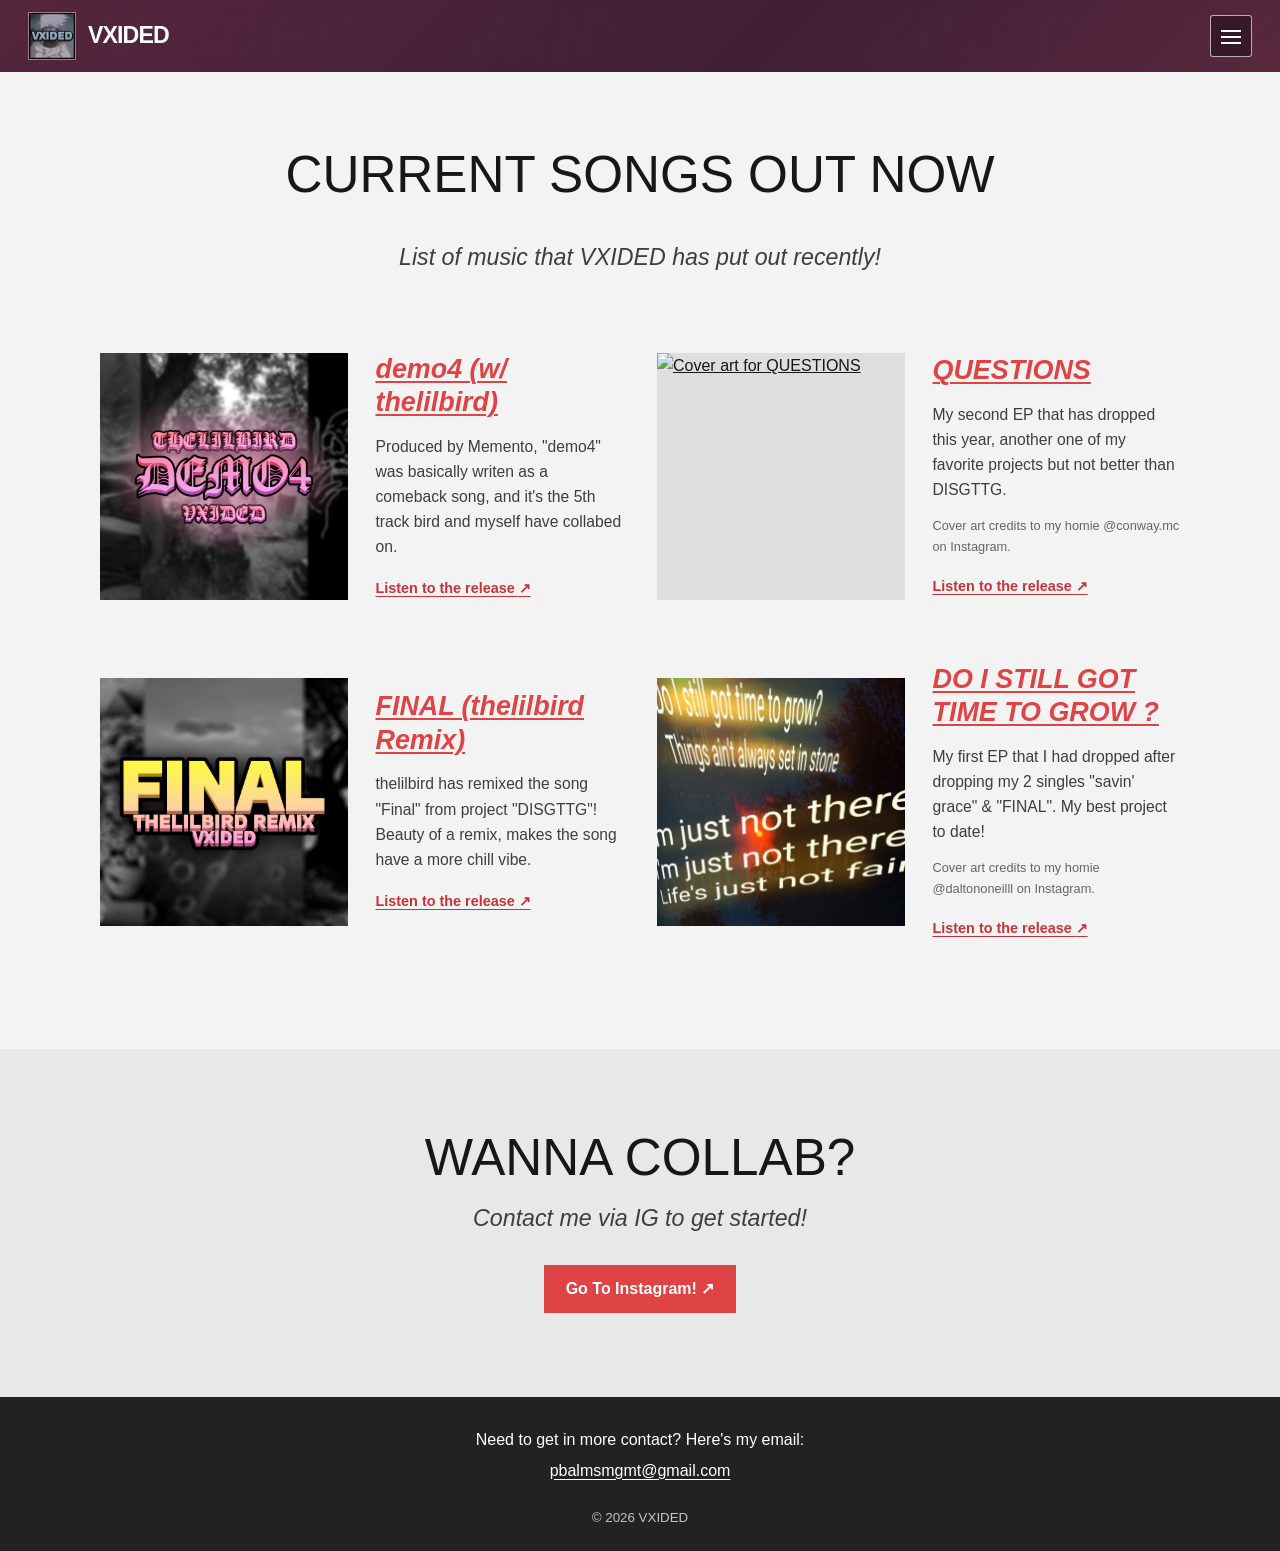
==== VXIDED-s-Website/index.html @ 4135c6be "Add files via upload" ====
<!doctype html>
<html lang="en">
  <head>
    <meta charset="utf-8" />
    <meta name="viewport" content="width=device-width, initial-scale=1" />
    <meta
      name="description"
      content="Official website for VXIDED. Listen to the latest releases and find official social pages."
    />
    <title>VXIDED | Official Website</title>
    <link rel="icon" href="assets/vxided-logo.jpg" />
    <link rel="stylesheet" href="styles.css" />
    <script src="script.js" defer></script>
  </head>
  <body>
    <header class="site-header">
      <a class="brand" href="home.html" aria-label="VXIDED home">
        <img src="assets/vxided-logo.jpg" alt="" />
        <span>VXIDED</span>
      </a>
      <button
        class="menu-toggle"
        type="button"
        aria-expanded="false"
        aria-controls="site-navigation"
        aria-label="Open navigation"
      >
        <span></span>
        <span></span>
        <span></span>
      </button>
      <nav class="site-navigation" id="site-navigation" aria-label="Main navigation">
        <a class="current" href="home.html" aria-current="page">Home</a>
        <a href="socials.html">Socials</a>
        <a href="playlist.html">Playlist</a>
        <label class="theme-option">
          <span>Dark mode</span>
          <input class="theme-toggle" type="checkbox" role="switch" aria-label="Dark mode" />
          <span class="theme-switch" aria-hidden="true"></span>
        </label>
      </nav>
    </header>

    <main>
      <h1 class="visually-hidden">VXIDED</h1>

      <section class="releases content-section" id="releases" aria-labelledby="releases-title">
        <div class="section-intro">
          <h2 id="releases-title">Current songs out now</h2>
          <p>List of music that VXIDED has put out recently!</p>
        </div>

        <div class="release-grid">
          <article class="release-card">
            <a
              class="release-art"
              href="https://distrokid.com/hyperfollow/vxidedandthelilbird/demo4?ref=release"
              target="_blank"
              rel="noopener noreferrer"
              aria-label="Listen to demo4 (w/ thelilbird)"
            >
              <img src="assets/demo4.jpg" alt="Cover art for demo4" />
            </a>
            <div class="release-copy">
              <h3>
                <a
                  href="https://distrokid.com/hyperfollow/vxidedandthelilbird/demo4?ref=release"
                  target="_blank"
                  rel="noopener noreferrer"
                >demo4 (w/ thelilbird)</a>
              </h3>
              <p>Produced by Memento, "demo4" was basically writen as a comeback song, and it's the 5th track bird and myself have collabed on.</p>
              <a
                class="listen-link"
                href="https://distrokid.com/hyperfollow/vxidedandthelilbird/demo4?ref=release"
                target="_blank"
                rel="noopener noreferrer"
              >Listen to the release <span aria-hidden="true">↗</span></a>
            </div>
          </article>

          <article class="release-card">
            <a
              class="release-art"
              href="https://distrokid.com/hyperfollow/vxided/questions?ref=release"
              target="_blank"
              rel="noopener noreferrer"
              aria-label="Listen to QUESTIONS"
            >
              <img src="assets/questions.jpg" alt="Cover art for QUESTIONS" />
            </a>
            <div class="release-copy">
              <h3>
                <a
                  href="https://distrokid.com/hyperfollow/vxided/questions?ref=release"
                  target="_blank"
                  rel="noopener noreferrer"
                >QUESTIONS</a>
              </h3>
              <p>My second EP that has dropped this year, another one of my favorite projects but not better than DISGTTG.</p>
              <p class="art-credit">Cover art credits to my homie @conway.mc on Instagram.</p>
              <a
                class="listen-link"
                href="https://distrokid.com/hyperfollow/vxided/questions?ref=release"
                target="_blank"
                rel="noopener noreferrer"
              >Listen to the release <span aria-hidden="true">↗</span></a>
              
            </div>
          </article>

          <article class="release-card">
            <a
              class="release-art"
              href="https://distrokid.com/hyperfollow/vxided/final-thelilbird-remix-2?ref=release"
              target="_blank"
              rel="noopener noreferrer"
              aria-label="Listen to FINAL (thelilbird Remix)"
            >
              <img src="assets/final-remix.jpg" alt="Cover art for FINAL (thelilbird Remix)" />
            </a>
            <div class="release-copy">
              <h3>
                <a
                  href="https://distrokid.com/hyperfollow/vxided/final-thelilbird-remix-2?ref=release"
                  target="_blank"
                  rel="noopener noreferrer"
                >FINAL (thelilbird Remix)</a>
              </h3>
              <p>thelilbird has remixed the song "Final" from project "DISGTTG"! Beauty of a remix, makes the song have a more chill vibe.</p>
              <a
                class="listen-link"
                href="https://distrokid.com/hyperfollow/vxided/final-thelilbird-remix-2?ref=release"
                target="_blank"
                rel="noopener noreferrer"
              >Listen to the release <span aria-hidden="true">↗</span></a>
            </div>
          </article>

          <article class="release-card">
            <a
              class="release-art"
              href="https://distrokid.com/hyperfollow/vxided/do-i-still-got-time-to-grow-?ref=release"
              target="_blank"
              rel="noopener noreferrer"
              aria-label="Listen to DO I STILL GOT TIME TO GROW?"
            >
              <img src="assets/disgttg.jpg" alt="Cover art for DO I STILL GOT TIME TO GROW?" />
            </a>
            <div class="release-copy">
              <h3>
                <a
                  href="https://distrokid.com/hyperfollow/vxided/do-i-still-got-time-to-grow-?ref=release"
                  target="_blank"
                  rel="noopener noreferrer"
                >DO I STILL GOT TIME TO GROW ?</a>
              </h3>
              <p>My first EP that I had dropped after dropping my 2 singles "savin' grace" &amp; "FINAL". My best project to date!</p>
              <p class="art-credit">Cover art credits to my homie @daltononeilll on Instagram.</p>
              <a
                class="listen-link"
                href="https://distrokid.com/hyperfollow/vxided/do-i-still-got-time-to-grow-?ref=release"
                target="_blank"
                rel="noopener noreferrer"
              >Listen to the release <span aria-hidden="true">↗</span></a>
              
            </div>
          </article>
        </div>
      </section>

      <section class="contact-section" aria-labelledby="contact-title">
        <h2 id="contact-title">Wanna collab?</h2>
        <p>Contact me via IG to get started!</p>
        <a
          class="button-link"
          href="https://www.instagram.com/wydkakashi/"
          target="_blank"
          rel="noopener noreferrer"
        >Go To Instagram! <span aria-hidden="true">↗</span></a>
      </section>
    </main>

    <footer class="site-footer">
      <p>Need to get in more contact? Here's my email:</p>
      <a href="mailto:pbalmsmgmt@gmail.com">pbalmsmgmt@gmail.com</a>
      <small>© <span data-current-year></span> VXIDED</small>
    </footer>
  </body>
</html>
---- VXIDED-s-Website/styles.css ----
:root {
  color-scheme: light;
  --ink: #171717;
  --paper: #f3f3f3;
  --surface: #e8e8e8;
  --secondary-ink: #3e3e3e;
  --red: #df4445;
  --muted: #656565;
  --art-surface: #dedede;
  --form-border: #c8c8c8;
  --content-width: 1080px;
}

:root[data-theme="dark"] {
  color-scheme: dark;
  --ink: #f3f3f3;
  --paper: #171717;
  --surface: #242424;
  --secondary-ink: #d0d0d0;
  --muted: #b0b0b0;
  --art-surface: #303030;
  --form-border: #555;
}

* {
  box-sizing: border-box;
}

html {
  scroll-behavior: smooth;
}

body {
  margin: 0;
  background: var(--paper);
  color: var(--ink);
  font-family: Arial, Helvetica, sans-serif;
  line-height: 1.6;
}

a {
  color: inherit;
}

.site-header {
  position: sticky;
  z-index: 5;
  top: 0;
  left: 0;
  isolation: isolate;
  display: flex;
  width: 100%;
  min-height: 72px;
  align-items: center;
  justify-content: space-between;
  padding: 8px max(28px, calc((100% - 1280px) / 2));
  background:
    linear-gradient(135deg, rgba(85, 38, 60, 0.96), rgba(63, 30, 53, 0.96) 60%, rgba(89, 40, 60, 0.96)),
    url("assets/vxided-pattern.svg") center / auto 82px repeat,
    #54253a;
  color: #fff;
}

.brand {
  display: inline-flex;
  align-items: center;
  gap: 12px;
  font-size: 1.45rem;
  font-weight: 700;
  letter-spacing: -0.04em;
  text-decoration: none;
}

.brand img {
  width: 48px;
  height: 48px;
  border: 1px solid rgba(255, 255, 255, 0.4);
  object-fit: cover;
}

.site-navigation {
  position: fixed;
  z-index: 5;
  top: 0;
  right: 0;
  display: flex;
  width: min(320px, 85vw);
  height: 100vh;
  height: 100dvh;
  flex-direction: column;
  align-items: stretch;
  gap: 8px;
  padding: 88px 24px 24px;
  background: rgba(26, 19, 25, 0.98);
  box-shadow: -8px 0 24px rgba(0, 0, 0, 0.3);
  transform: translateX(100%);
  transition: transform 250ms ease, visibility 250ms;
  visibility: hidden;
}

.site-navigation.is-open {
  transform: translateX(0);
  visibility: visible;
}

.site-navigation a {
  padding: 12px 15px;
  border-radius: 2px;
  color: #fff;
  font-size: 1rem;
  text-decoration: none;
  text-transform: uppercase;
}

.site-navigation a:hover,
.site-navigation a:focus-visible,
.site-navigation .current {
  background: rgba(0, 0, 0, 0.55);
}

.theme-option {
  display: flex;
  align-items: center;
  justify-content: space-between;
  gap: 16px;
  margin-top: 12px;
  padding: 16px 15px 8px;
  border-top: 1px solid rgba(255, 255, 255, 0.2);
  color: #fff;
  font-size: 0.82rem;
  cursor: pointer;
}

.theme-toggle {
  position: absolute;
  width: 1px;
  height: 1px;
  overflow: hidden;
  clip: rect(0, 0, 0, 0);
  clip-path: inset(50%);
  white-space: nowrap;
}

.theme-switch {
  position: relative;
  flex: 0 0 auto;
  width: 40px;
  height: 24px;
  border-radius: 999px;
  background: #777;
  transition: background-color 180ms ease;
}

.theme-switch::after {
  position: absolute;
  top: 2px;
  left: 2px;
  width: 20px;
  height: 20px;
  border-radius: 50%;
  background: #fff;
  box-shadow: 0 1px 3px rgba(0, 0, 0, 0.3);
  content: "";
  transition: transform 180ms ease;
}

.theme-toggle:checked + .theme-switch {
  background: #34c759;
}

.theme-toggle:checked + .theme-switch::after {
  transform: translateX(16px);
}

.theme-toggle:focus-visible + .theme-switch {
  outline: 2px solid #fff;
  outline-offset: 3px;
}

.menu-toggle {
  position: relative;
  z-index: 6;
  display: block;
  width: 42px;
  height: 42px;
  padding: 10px;
  border: 1px solid rgba(255, 255, 255, 0.65);
  border-radius: 3px;
  background: rgba(0, 0, 0, 0.35);
  cursor: pointer;
}

.menu-toggle span {
  display: block;
  height: 2px;
  margin: 4px 0;
  background: #fff;
  transition: transform 200ms ease, opacity 200ms ease;
}

.menu-toggle[aria-expanded="true"] span:first-child {
  transform: translateY(6px) rotate(45deg);
}

.menu-toggle[aria-expanded="true"] span:nth-child(2) {
  opacity: 0;
}

.menu-toggle[aria-expanded="true"] span:last-child {
  transform: translateY(-6px) rotate(-45deg);
}

body.navigation-open {
  overflow: hidden;
}

.visually-hidden {
  position: absolute;
  width: 1px;
  height: 1px;
  overflow: hidden;
  clip: rect(0, 0, 0, 0);
  clip-path: inset(50%);
  white-space: nowrap;
}

.hero {
  position: relative;
  display: flex;
  min-height: 425px;
  flex-direction: column;
  align-items: center;
  justify-content: center;
  overflow: hidden;
  padding: 92px 24px 70px;
  background:
    linear-gradient(135deg, rgba(85, 38, 60, 0.78), rgba(63, 30, 53, 0.78) 60%, rgba(89, 40, 60, 0.78)),
    url("assets/vxided-pattern.svg") center / auto 82px repeat,
    #54253a;
  color: #fff;
  text-align: center;
}

.hero::after {
  position: absolute;
  z-index: 1;
  display: none;
  right: 22%;
  bottom: 76px;
  left: 22%;
  height: 12px;
  background: var(--red);
  content: "";
}

.hero-socials::after {
  display: block;
}

.hero h1 {
  position: relative;
  z-index: 1;
  max-width: 950px;
  margin: 12px 0 18px;
  font-family: Impact, "Arial Narrow", sans-serif;
  font-size: clamp(4rem, 11vw, 8rem);
  font-weight: 500;
  letter-spacing: 0.015em;
  line-height: 1.05;
  text-transform: uppercase;
}

.hero p {
  position: relative;
  z-index: 1;
  margin: 0;
  font-size: clamp(1.05rem, 2.2vw, 1.45rem);
  font-style: italic;
}

.hero-socials {
  min-height: 425px;
}

.hero-socials h1 {
  max-width: 640px;
  font-size: clamp(3.2rem, 8vw, 6.8rem);
}

.content-section {
  width: min(var(--content-width), calc(100% - 48px));
  margin: 0 auto;
}

.releases {
  padding: 72px 0 108px;
}

.section-intro {
  margin-bottom: 76px;
  text-align: center;
}

.section-intro h2,
.contact-section h2 {
  margin: 0;
  font-family: Impact, "Arial Narrow", sans-serif;
  font-size: clamp(2.2rem, 4vw, 3.2rem);
  font-weight: 500;
  line-height: 1.2;
  text-transform: uppercase;
}

.section-intro p,
.contact-section > p {
  margin: 34px 0 0;
  color: var(--secondary-ink);
  font-size: clamp(1.1rem, 2.2vw, 1.45rem);
  font-style: italic;
}

.playlist-intro {
  margin-bottom: 36px;
}

.section-intro .playlist-schedule {
  margin: 16px 0 0;
  font-size: 1rem;
  font-style: normal;
}

.section-intro .playlist-link-note {
  margin: 6px 0 0;
  color: var(--muted);
  font-size: 0.85rem;
  font-style: normal;
}

.submission-panel {
  max-width: 720px;
  margin: 0 auto 72px;
  padding: 28px;
  border: 1px solid var(--form-border);
  border-radius: 4px;
  background: var(--surface);
}

.submission-panel h3 {
  margin: 0;
  font-family: Impact, "Arial Narrow", sans-serif;
  font-size: clamp(1.7rem, 3vw, 2.2rem);
  font-weight: 500;
  text-transform: uppercase;
}

.submission-intro {
  margin: 8px 0 0;
  color: var(--secondary-ink);
  font-size: 0.92rem;
}

.submission-form {
  display: grid;
  gap: 18px;
  margin-top: 24px;
}

.submission-field {
  display: grid;
  gap: 7px;
  font-size: 0.9rem;
  font-weight: 700;
}

.submission-field input,
.submission-field textarea {
  width: 100%;
  padding: 11px 12px;
  border: 1px solid var(--form-border);
  border-radius: 3px;
  background: var(--paper);
  color: var(--ink);
  font: inherit;
  font-weight: 400;
}

.submission-field textarea {
  min-height: 120px;
  resize: vertical;
}

.submission-field input:focus-visible,
.submission-field textarea:focus-visible {
  outline: 2px solid var(--red);
  outline-offset: 2px;
}

.submission-help {
  color: var(--muted);
  font-size: 0.78rem;
  font-weight: 400;
  line-height: 1.4;
}

.submission-form .button-link {
  width: fit-content;
  border: 0;
  font: inherit;
  font-weight: 700;
  cursor: pointer;
}

.submission-status {
  margin: 14px 0 0;
  color: var(--muted);
  font-size: 0.82rem;
}

.release-grid {
  display: grid;
  grid-template-columns: repeat(2, minmax(0, 1fr));
  gap: 62px 34px;
}

.release-card,
.social-card {
  display: grid;
  min-width: 0;
  grid-template-columns: minmax(0, 1fr) minmax(0, 1fr);
  align-items: center;
  gap: 28px;
}

.release-art,
.social-art {
  display: block;
  overflow: hidden;
  background: var(--art-surface);
}

.release-art {
  aspect-ratio: 1 / 1;
}

.social-card-featured .social-art img {
  object-fit: contain;
}

.social-card-featured .social-art:hover img {
  transform: none;
}

.release-art img,
.social-art img {
  display: block;
  width: 100%;
  height: 100%;
  object-fit: cover;
  transition: transform 250ms ease;
}

.release-art:hover img,
.social-art:hover img {
  transform: scale(1.04);
}

.release-copy h3,
.social-copy h2 {
  margin: 0 0 14px;
  font-size: clamp(1.25rem, 2.1vw, 1.8rem);
  font-style: italic;
  line-height: 1.25;
}

.release-copy h3 a {
  color: var(--red);
  text-decoration-thickness: 2px;
  text-underline-offset: 3px;
}

.release-copy p,
.social-copy p {
  margin: 0;
  color: var(--secondary-ink);
  font-size: 0.98rem;
}

.listen-link {
  display: inline-block;
  margin-top: 18px;
  color: #c73339;
  font-size: 0.9rem;
  font-weight: 700;
  text-underline-offset: 3px;
}

.art-credit {
  margin-top: 14px !important;
  color: var(--muted) !important;
  font-size: 0.8rem !important;
}

.contact-section {
  padding: 78px 24px 84px;
  background: var(--surface);
  text-align: center;
}

.contact-section > p {
  margin-top: 12px;
}

.button-link {
  display: inline-block;
  margin-top: 28px;
  padding: 11px 22px;
  background: var(--red);
  color: #fff;
  font-weight: 700;
  text-decoration: none;
}

.button-link:hover,
.button-link:focus-visible {
  background: #bd3238;
}

.site-footer {
  display: flex;
  flex-direction: column;
  align-items: center;
  padding: 30px 24px 22px;
  background: #222;
  color: #fff;
  text-align: center;
}

.site-footer p {
  margin: 0 0 5px;
}

.site-footer > a {
  color: #fff;
  text-underline-offset: 3px;
}

.site-footer small {
  margin-top: 24px;
  color: #c4c4c4;
}

.safety-notice {
  padding: 12px 20px;
  background: #d83f40;
  color: #fff;
  text-align: center;
}

.safety-notice p {
  margin: 0;
  font-size: clamp(0.9rem, 1.5vw, 1.2rem);
  font-style: italic;
  line-height: 1.4;
  text-transform: uppercase;
}

.safety-notice a {
  color: #fff;
  font-weight: 700;
  text-decoration-thickness: 1px;
  text-underline-offset: 3px;
  white-space: nowrap;
}

.socials-section {
  padding: 50px 0 100px;
}

.social-grid {
  display: grid;
  grid-template-columns: repeat(2, minmax(0, 1fr));
  gap: 52px 34px;
}

.social-card-featured {
  grid-column: 1 / -1;
}

.social-art {
  aspect-ratio: 1 / 1;
}

.social-card-featured .social-art {
  max-height: 360px;
  aspect-ratio: 1280 / 568;
}

.social-copy h2 {
  font-family: Impact, "Arial Narrow", sans-serif;
  font-size: clamp(1.8rem, 3.4vw, 3rem);
  font-style: normal;
  font-weight: 500;
  text-transform: uppercase;
}

.social-copy h2 a {
  text-decoration: none;
}

.social-copy h2 a:hover,
.social-copy h2 a:focus-visible {
  color: #bd3238;
}

.social-kicker {
  margin: 0 0 8px !important;
  color: var(--red) !important;
  font-size: 0.82rem !important;
  font-weight: 700;
  letter-spacing: 0.08em;
  text-transform: uppercase;
}

@media (max-width: 900px) {
  .release-grid,
  .social-grid {
    grid-template-columns: 1fr;
  }

  .social-card-featured {
    grid-column: auto;
  }

  .release-card {
    gap: 24px;
  }

  .social-card-featured .social-art {
    max-height: none;
  }
}

@media (max-width: 640px) {
  .site-header {
    min-height: 64px;
    padding: 8px 16px;
  }

  .brand {
    font-size: 1.2rem;
  }

  .brand img {
    width: 42px;
    height: 42px;
  }

  .menu-toggle {
    display: block;
  }

  .hero,
  .hero-socials {
    min-height: 360px;
    padding-top: 84px;
  }

  .hero::after {
    right: 12%;
    bottom: 54px;
    left: 12%;
    height: 8px;
  }

  .content-section {
    width: min(100% - 32px, var(--content-width));
  }

  .releases {
    padding: 48px 0 72px;
  }

  .section-intro {
    margin-bottom: 42px;
  }

  .playlist-intro {
    margin-bottom: 28px;
  }

  .submission-panel {
    margin-bottom: 52px;
    padding: 22px 18px;
  }

  .submission-form .button-link {
    width: 100%;
  }

  .section-intro p {
    margin-top: 18px;
  }

  .release-grid,
  .social-grid {
    gap: 42px;
  }

  .release-card,
  .social-card,
  .social-card-featured {
    grid-template-columns: 1fr;
    gap: 18px;
  }

  .release-art,
  .social-art {
    width: min(100%, 380px);
    margin: 0 auto;
  }

  .release-copy,
  .social-copy {
    width: min(100%, 440px);
    margin: 0 auto;
  }

  .socials-section {
    padding: 38px 0 72px;
  }

  .safety-notice {
    padding: 12px 16px;
  }
}

@media (prefers-reduced-motion: reduce) {
  html {
    scroll-behavior: auto;
  }

  *,
  *::before,
  *::after {
    transition-duration: 0.01ms !important;
  }
}
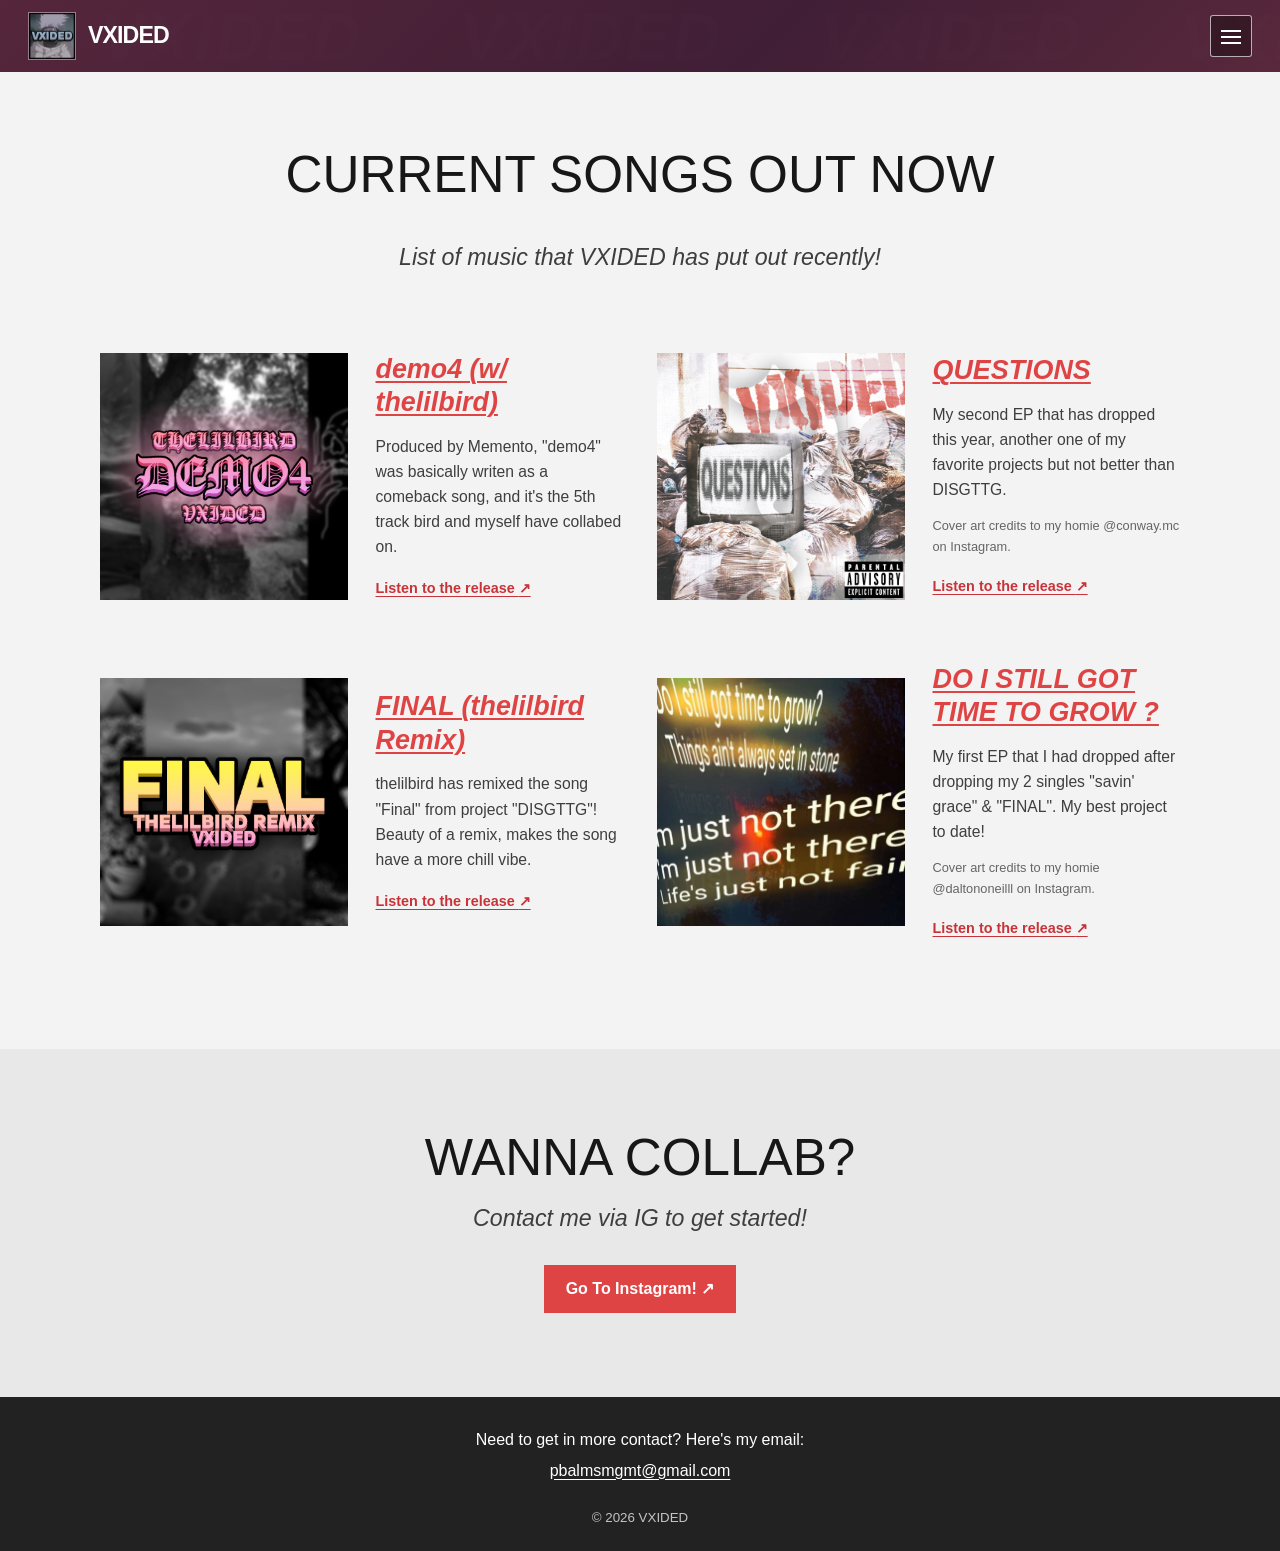
==== commit 705b6834: "Add files via upload" ====
--- a/VXIDED-s-Website/index.html
+++ b/VXIDED-s-Website/index.html
@@ -31,6 +31,7 @@
       </button>
       <nav class="site-navigation" id="site-navigation" aria-label="Main navigation">
         <a class="current" href="home.html" aria-current="page">Home</a>
+        <a href="about.html">About</a>
         <a href="socials.html">Socials</a>
         <a href="playlist.html">Playlist</a>
         <label class="theme-option">
--- a/VXIDED-s-Website/styles.css
+++ b/VXIDED-s-Website/styles.css
@@ -621,9 +621,174 @@
   text-transform: uppercase;
 }
 
+.about-hero {
+  min-height: 390px;
+}
+
+.about-hero h1 {
+  max-width: 1000px;
+}
+
+.about-kicker {
+  margin: 0 0 8px;
+  color: var(--red);
+  font-size: 0.78rem;
+  font-weight: 700;
+  letter-spacing: 0.1em;
+  text-transform: uppercase;
+}
+
+.hero .about-kicker {
+  color: #fff;
+}
+
+.about-section {
+  padding: 72px 0 92px;
+}
+
+.story-timeline {
+  display: grid;
+  max-width: 850px;
+  gap: 0;
+  margin: 0 auto;
+  padding: 0;
+  list-style: none;
+}
+
+.story-stop {
+  position: relative;
+  display: grid;
+  grid-template-columns: 76px minmax(0, 1fr);
+  gap: 24px;
+  padding: 0 0 42px;
+}
+
+.story-stop:not(:last-child)::before {
+  position: absolute;
+  top: 52px;
+  bottom: 0;
+  left: 25px;
+  width: 2px;
+  background: var(--form-border);
+  content: "";
+}
+
+.story-number {
+  z-index: 1;
+  display: grid;
+  width: 52px;
+  height: 52px;
+  place-items: center;
+  border: 2px solid var(--red);
+  border-radius: 50%;
+  background: var(--paper);
+  color: var(--red);
+  font-weight: 700;
+}
+
+.story-stop h3,
+.studio-note h3 {
+  margin: 0 0 10px;
+  font-family: Impact, "Arial Narrow", sans-serif;
+  font-size: clamp(1.55rem, 3vw, 2.2rem);
+  font-weight: 500;
+  line-height: 1.15;
+  text-transform: uppercase;
+}
+
+.story-stop div > p:last-child,
+.studio-note > p:not(.about-kicker) {
+  margin: 0;
+  color: var(--secondary-ink);
+}
+
+.studio-section {
+  padding: 76px 0 88px;
+  background: var(--surface);
+}
+
+.studio-grid {
+  display: grid;
+  grid-template-columns: repeat(3, minmax(0, 1fr));
+  gap: 20px;
+}
+
+.studio-note {
+  padding: 26px;
+  border-top: 4px solid var(--red);
+  background: var(--paper);
+}
+
+.studio-note h3 {
+  font-size: clamp(1.45rem, 2.3vw, 1.8rem);
+}
+
+.studio-note .listen-link {
+  margin-top: 20px;
+}
+
+.hidden-gems {
+  padding: 76px 0 90px;
+}
+
+.hidden-gems .section-intro {
+  margin-bottom: 38px;
+}
+
+.gem-list {
+  display: grid;
+  max-width: 850px;
+  gap: 12px;
+  margin: 0 auto;
+}
+
+.gem {
+  border: 1px solid var(--form-border);
+  background: var(--surface);
+}
+
+.gem summary {
+  position: relative;
+  padding: 18px 52px 18px 20px;
+  font-weight: 700;
+  cursor: pointer;
+  list-style: none;
+}
+
+.gem summary::-webkit-details-marker {
+  display: none;
+}
+
+.gem summary::after {
+  position: absolute;
+  top: 50%;
+  right: 20px;
+  color: var(--red);
+  content: "+";
+  font-size: 1.5rem;
+  line-height: 1;
+  transform: translateY(-50%);
+}
+
+.gem[open] summary::after {
+  content: "−";
+}
+
+.gem summary:focus-visible {
+  outline: 2px solid var(--red);
+  outline-offset: -3px;
+}
+
+.gem p {
+  margin: 0;
+  padding: 0 20px 20px;
+  color: var(--secondary-ink);
+}
+
 @media (max-width: 900px) {
   .release-grid,
-  .social-grid {
+  .social-grid,
+  .studio-grid {
     grid-template-columns: 1fr;
   }
 
@@ -633,6 +798,10 @@
 
   .release-card {
     gap: 24px;
+  }
+
+  .studio-note {
+    padding: 24px;
   }
 
   .social-card-featured .social-art {
@@ -702,7 +871,8 @@
   }
 
   .release-grid,
-  .social-grid {
+  .social-grid,
+  .studio-grid {
     gap: 42px;
   }
 
@@ -729,6 +899,34 @@
     padding: 38px 0 72px;
   }
 
+  .about-section,
+  .hidden-gems {
+    padding: 48px 0 64px;
+  }
+
+  .studio-section {
+    padding: 50px 0 64px;
+  }
+
+  .story-stop {
+    grid-template-columns: 52px minmax(0, 1fr);
+    gap: 16px;
+    padding-bottom: 34px;
+  }
+
+  .story-stop:not(:last-child)::before {
+    left: 24px;
+  }
+
+  .story-number {
+    width: 48px;
+    height: 48px;
+  }
+
+  .studio-grid {
+    gap: 18px;
+  }
+
   .safety-notice {
     padding: 12px 16px;
   }
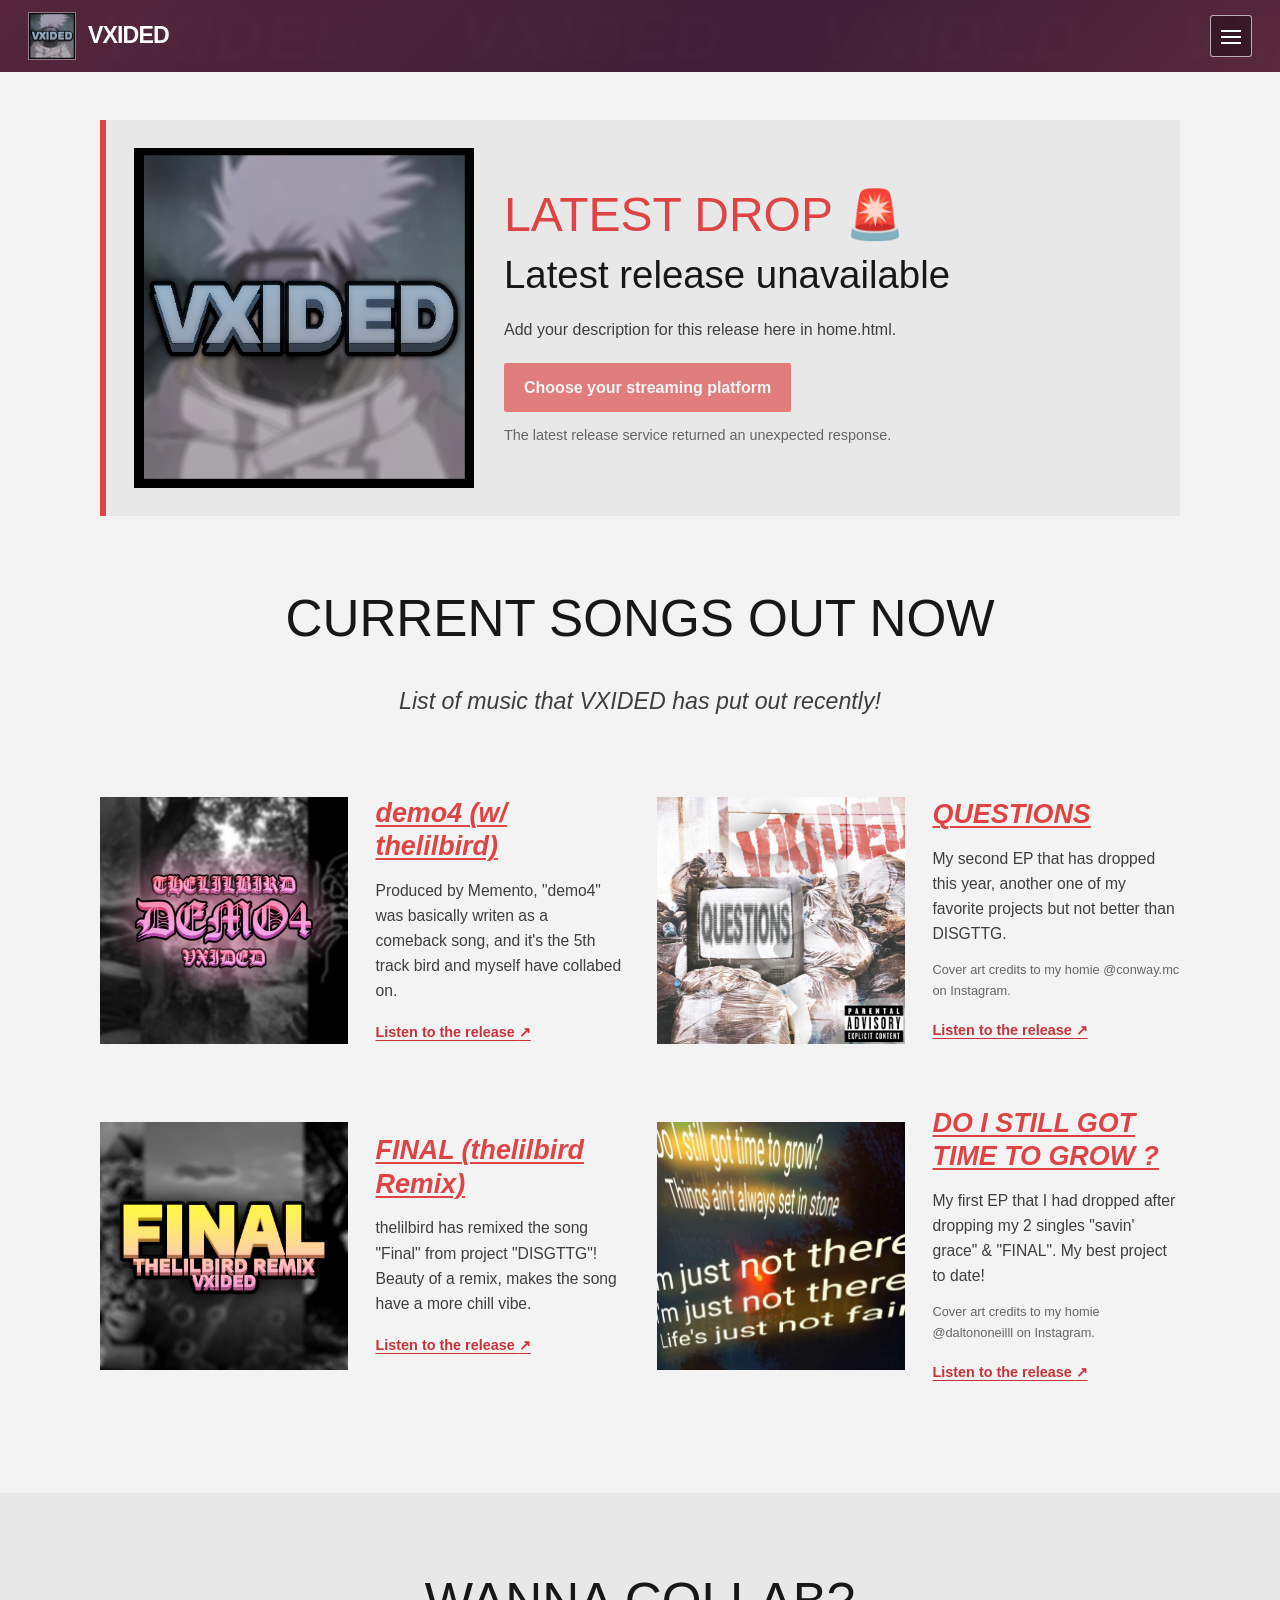
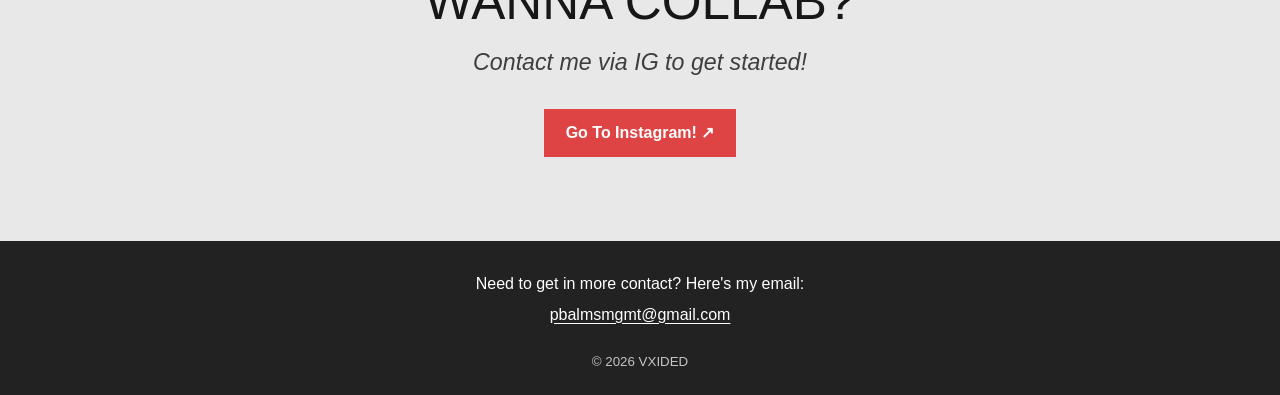
==== commit 968a0fdc: "Add files via upload" ====
--- a/VXIDED-s-Website/index.html
+++ b/VXIDED-s-Website/index.html
@@ -5,7 +5,7 @@
     <meta name="viewport" content="width=device-width, initial-scale=1" />
     <meta
       name="description"
-      content="Official website for VXIDED. Listen to the latest releases and find official social pages."
+      content="Official website for artist VXIDED."
     />
     <title>VXIDED | Official Website</title>
     <link rel="icon" href="assets/vxided-logo.jpg" />
@@ -45,6 +45,48 @@
     <main>
       <h1 class="visually-hidden">VXIDED</h1>
 
+      <section
+        class="latest-drop-section content-section"
+        data-latest-drop
+        aria-labelledby="latest-drop-heading"
+        aria-busy="true"
+      >
+        <article class="latest-drop-card">
+          <div class="latest-drop-artwork">
+            <img data-latest-artwork src="assets/vxided-logo.jpg" alt="VXIDED artwork" />
+          </div>
+          <div class="latest-drop-copy">
+            <h2 class="latest-drop-label" id="latest-drop-heading">LATEST DROP 🚨</h2>
+            <h3 data-latest-title>Checking for the latest release...</h3>
+            <time class="latest-drop-date" data-latest-date hidden></time>
+            <p class="latest-drop-description" data-latest-description>
+              Add your description for this release here in home.html.
+            </p>
+            <button class="latest-drop-button" type="button" data-open-platforms disabled>
+              Choose your streaming platform
+            </button>
+            <p class="latest-drop-status" data-latest-status role="status" aria-live="polite">
+              Checking Spotify and Apple Music...
+            </p>
+          </div>
+        </article>
+
+        <dialog
+          class="streaming-platform-dialog"
+          data-platform-dialog
+          aria-labelledby="streaming-platform-heading"
+        >
+          <form method="dialog">
+            <button class="platform-dialog-close" type="submit" aria-label="Close">Close</button>
+          </form>
+          <h2 id="streaming-platform-heading">Where do you listen most?</h2>
+          <div class="streaming-platform-options">
+            <a class="streaming-platform-link" data-spotify-link hidden>Spotify</a>
+            <a class="streaming-platform-link" data-apple-link hidden>Apple Music</a>
+          </div>
+        </dialog>
+      </section>
+
       <section class="releases content-section" id="releases" aria-labelledby="releases-title">
         <div class="section-intro">
           <h2 id="releases-title">Current songs out now</h2>
--- a/VXIDED-s-Website/styles.css
+++ b/VXIDED-s-Website/styles.css
@@ -292,6 +292,151 @@
   margin: 0 auto;
 }
 
+.latest-drop-section {
+  padding: 48px 0 0;
+}
+
+.latest-drop-card {
+  display: grid;
+  grid-template-columns: minmax(0, 340px) minmax(0, 1fr);
+  gap: 30px;
+  align-items: center;
+  padding: 28px;
+  border-left: 6px solid var(--red);
+  background: var(--surface);
+}
+
+.latest-drop-artwork {
+  aspect-ratio: 1;
+  overflow: hidden;
+  background: var(--surface);
+}
+
+.latest-drop-artwork img {
+  display: block;
+  width: 100%;
+  height: 100%;
+  object-fit: cover;
+}
+
+.latest-drop-label {
+  margin: 0 0 12px;
+  color: var(--red);
+  font-family: Impact, "Arial Narrow", sans-serif;
+  font-size: clamp(2rem, 4vw, 3rem);
+  font-weight: 500;
+  line-height: 1.1;
+}
+
+.latest-drop-copy h3 {
+  margin: 0;
+  font-family: Impact, "Arial Narrow", sans-serif;
+  font-size: clamp(1.7rem, 3vw, 2.5rem);
+  font-weight: 500;
+  line-height: 1.15;
+  overflow-wrap: anywhere;
+}
+
+.latest-drop-date {
+  display: block;
+  margin-top: 12px;
+  color: var(--muted);
+  font-size: 0.9rem;
+}
+
+.latest-drop-description {
+  margin: 18px 0 0;
+  color: var(--secondary-ink);
+  line-height: 1.7;
+}
+
+.latest-drop-button,
+.streaming-platform-link {
+  display: inline-flex;
+  align-items: center;
+  justify-content: center;
+  margin-top: 20px;
+  padding: 12px 20px;
+  border: 0;
+  border-radius: 2px;
+  background: var(--red);
+  color: #fff;
+  font: inherit;
+  font-weight: 700;
+  text-align: center;
+  text-decoration: none;
+  cursor: pointer;
+}
+
+.latest-drop-button:hover,
+.latest-drop-button:focus-visible,
+.streaming-platform-link:hover,
+.streaming-platform-link:focus-visible {
+  background: #bd3238;
+}
+
+.latest-drop-button:disabled {
+  cursor: wait;
+  opacity: 0.65;
+}
+
+.latest-drop-status {
+  min-height: 1.4em;
+  margin: 12px 0 0;
+  color: var(--muted);
+  font-size: 0.9rem;
+}
+
+.streaming-platform-dialog {
+  width: min(520px, calc(100% - 32px));
+  max-width: none;
+  padding: 28px;
+  border: 1px solid var(--form-border);
+  border-radius: 4px;
+  background: var(--surface);
+  color: var(--ink);
+}
+
+.streaming-platform-dialog::backdrop {
+  background: rgb(0 0 0 / 70%);
+}
+
+.streaming-platform-dialog form {
+  display: flex;
+  justify-content: flex-end;
+}
+
+.streaming-platform-dialog h2 {
+  margin: 14px 0 8px;
+  font-family: Impact, "Arial Narrow", sans-serif;
+  font-size: 1.8rem;
+  font-weight: 500;
+}
+
+.streaming-platform-options {
+  display: flex;
+  flex-wrap: wrap;
+  gap: 12px;
+}
+
+.streaming-platform-link {
+  margin-top: 12px;
+}
+
+.streaming-platform-link[hidden] {
+  display: none;
+}
+
+.platform-dialog-close {
+  padding: 6px 10px;
+  border: 1px solid var(--form-border);
+  border-radius: 2px;
+  background: transparent;
+  color: var(--ink);
+  font: inherit;
+  cursor: pointer;
+}
+
 .releases {
   padding: 72px 0 108px;
 }
@@ -621,14 +766,6 @@
   text-transform: uppercase;
 }
 
-.about-hero {
-  min-height: 390px;
-}
-
-.about-hero h1 {
-  max-width: 1000px;
-}
-
 .about-kicker {
   margin: 0 0 8px;
   color: var(--red);
@@ -638,55 +775,30 @@
   text-transform: uppercase;
 }
 
-.hero .about-kicker {
-  color: #fff;
+.about-page-intro {
+  padding-top: 72px;
 }
 
 .about-section {
-  padding: 72px 0 92px;
-}
-
-.story-timeline {
-  display: grid;
+  padding: 32px 0 92px;
+}
+
+.story-narrative {
   max-width: 850px;
-  gap: 0;
   margin: 0 auto;
-  padding: 0;
-  list-style: none;
-}
-
-.story-stop {
-  position: relative;
-  display: grid;
-  grid-template-columns: 76px minmax(0, 1fr);
-  gap: 24px;
-  padding: 0 0 42px;
-}
-
-.story-stop:not(:last-child)::before {
-  position: absolute;
-  top: 52px;
-  bottom: 0;
-  left: 25px;
-  width: 2px;
-  background: var(--form-border);
-  content: "";
-}
-
-.story-number {
-  z-index: 1;
-  display: grid;
-  width: 52px;
-  height: 52px;
-  place-items: center;
-  border: 2px solid var(--red);
-  border-radius: 50%;
-  background: var(--paper);
-  color: var(--red);
-  font-weight: 700;
-}
-
-.story-stop h3,
+}
+
+.story-paragraph {
+  margin: 0;
+  color: var(--secondary-ink);
+}
+
+.story-paragraph + .story-paragraph {
+  margin-top: 24px;
+  padding-top: 24px;
+  border-top: 1px solid var(--form-border);
+}
+
 .studio-note h3 {
   margin: 0 0 10px;
   font-family: Impact, "Arial Narrow", sans-serif;
@@ -696,12 +808,53 @@
   text-transform: uppercase;
 }
 
-.story-stop div > p:last-child,
 .studio-note > p:not(.about-kicker) {
   margin: 0;
   color: var(--secondary-ink);
 }
 
+.identity-section {
+  padding: 0 0 84px;
+}
+
+.identity-grid {
+  display: grid;
+  grid-template-columns: repeat(2, minmax(0, 1fr));
+  gap: 20px;
+}
+
+.identity-card {
+  padding: 26px;
+  border: 1px solid var(--form-border);
+  background: var(--surface);
+}
+
+.identity-card h3 {
+  margin: 0 0 18px;
+  font-family: Impact, "Arial Narrow", sans-serif;
+  font-size: clamp(1.5rem, 2.5vw, 2rem);
+  font-weight: 500;
+  text-transform: uppercase;
+}
+
+.identity-list {
+  display: flex;
+  flex-wrap: wrap;
+  gap: 10px;
+  margin: 0;
+  padding: 0;
+  list-style: none;
+}
+
+.identity-list li {
+  padding: 7px 12px;
+  border-left: 3px solid var(--red);
+  background: var(--paper);
+  color: var(--ink);
+  font-size: 0.9rem;
+  font-weight: 700;
+}
+
 .studio-section {
   padding: 76px 0 88px;
   background: var(--surface);
@@ -709,14 +862,66 @@
 
 .studio-grid {
   display: grid;
-  grid-template-columns: repeat(3, minmax(0, 1fr));
-  gap: 20px;
+  grid-auto-columns: calc((100% - 24px) / 2);
+  grid-auto-flow: column;
+  gap: 24px;
+  overflow-x: auto;
+  overscroll-behavior-inline: contain;
+  padding: 0 2px 14px;
+  scroll-snap-type: x mandatory;
+  scrollbar-color: var(--form-border) transparent;
+  scrollbar-width: thin;
+}
+
+.studio-carousel-controls {
+  display: flex;
+  justify-content: flex-end;
+  gap: 10px;
+  margin-bottom: 12px;
+}
+
+.studio-carousel-button {
+  display: grid;
+  width: 42px;
+  height: 42px;
+  place-items: center;
+  border: 1px solid var(--form-border);
+  border-radius: 50%;
+  background: var(--paper);
+  color: var(--ink);
+  font-size: 1.25rem;
+  cursor: pointer;
+}
+
+.studio-carousel-button:hover:not(:disabled),
+.studio-carousel-button:focus-visible {
+  border-color: var(--red);
+  color: var(--red);
+}
+
+.studio-carousel-button:focus-visible,
+.studio-grid:focus-visible {
+  outline: 2px solid var(--red);
+  outline-offset: 3px;
+}
+
+.studio-carousel-button:disabled {
+  opacity: 0.45;
+  cursor: not-allowed;
+}
+
+.studio-grid:focus-visible {
+  outline-offset: 4px;
 }
 
 .studio-note {
+  display: flex;
+  min-width: 0;
+  flex-direction: column;
   padding: 26px;
   border-top: 4px solid var(--red);
   background: var(--paper);
+  scroll-snap-align: start;
 }
 
 .studio-note h3 {
@@ -724,7 +929,8 @@
 }
 
 .studio-note .listen-link {
-  margin-top: 20px;
+  margin-top: auto;
+  padding-top: 20px;
 }
 
 .hidden-gems {
@@ -788,7 +994,7 @@
 @media (max-width: 900px) {
   .release-grid,
   .social-grid,
-  .studio-grid {
+  .identity-grid {
     grid-template-columns: 1fr;
   }
 
@@ -845,6 +1051,25 @@
     width: min(100% - 32px, var(--content-width));
   }
 
+  .latest-drop-section {
+    padding-top: 28px;
+  }
+
+  .latest-drop-card {
+    grid-template-columns: 1fr;
+    gap: 22px;
+    padding: 20px;
+  }
+
+  .latest-drop-artwork {
+    width: min(100%, 300px);
+    margin: 0 auto;
+  }
+
+  .streaming-platform-dialog {
+    padding: 22px;
+  }
+
   .releases {
     padding: 48px 0 72px;
   }
@@ -904,26 +1129,24 @@
     padding: 48px 0 64px;
   }
 
+  .about-page-intro {
+    padding-top: 48px;
+  }
+
+  .about-section {
+    padding-top: 24px;
+  }
+
   .studio-section {
     padding: 50px 0 64px;
   }
 
-  .story-stop {
-    grid-template-columns: 52px minmax(0, 1fr);
-    gap: 16px;
-    padding-bottom: 34px;
-  }
-
-  .story-stop:not(:last-child)::before {
-    left: 24px;
-  }
-
-  .story-number {
-    width: 48px;
-    height: 48px;
+  .identity-section {
+    padding-bottom: 60px;
   }
 
   .studio-grid {
+    grid-auto-columns: 100%;
     gap: 18px;
   }
 
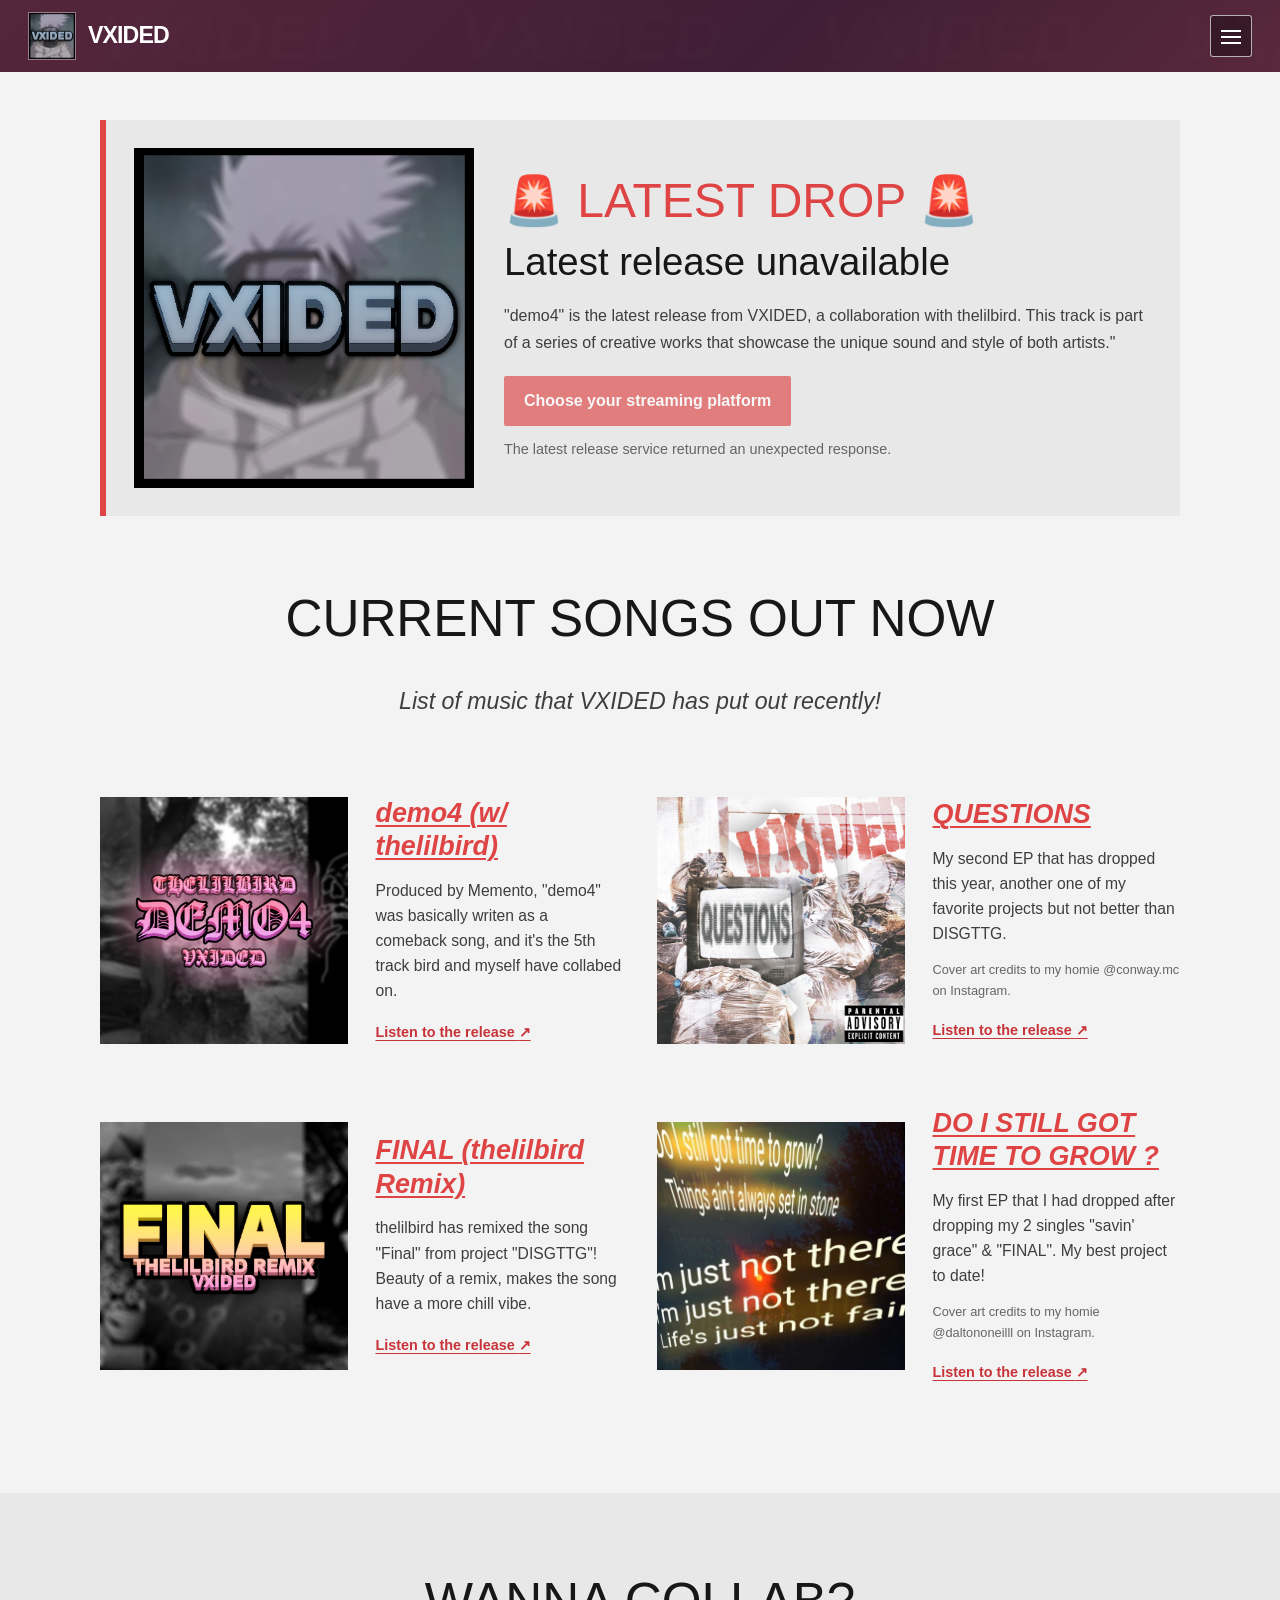
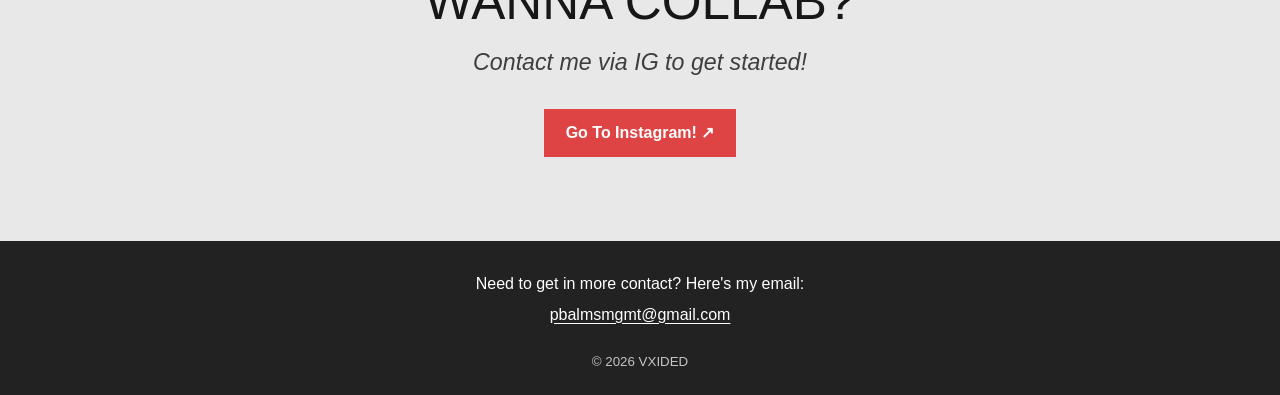
==== commit 1cc5f562: "added latest-drop.js" ====
--- a/VXIDED-s-Website/index.html
+++ b/VXIDED-s-Website/index.html
@@ -56,11 +56,11 @@
             <img data-latest-artwork src="assets/vxided-logo.jpg" alt="VXIDED artwork" />
           </div>
           <div class="latest-drop-copy">
-            <h2 class="latest-drop-label" id="latest-drop-heading">LATEST DROP 🚨</h2>
+            <h2 class="latest-drop-label" id="latest-drop-heading">🚨 LATEST DROP 🚨</h2>
             <h3 data-latest-title>Checking for the latest release...</h3>
             <time class="latest-drop-date" data-latest-date hidden></time>
             <p class="latest-drop-description" data-latest-description>
-              Add your description for this release here in home.html.
+              "demo4" is the latest release from VXIDED, a collaboration with thelilbird. This track is part of a series of creative works that showcase the unique sound and style of both artists."
             </p>
             <button class="latest-drop-button" type="button" data-open-platforms disabled>
               Choose your streaming platform
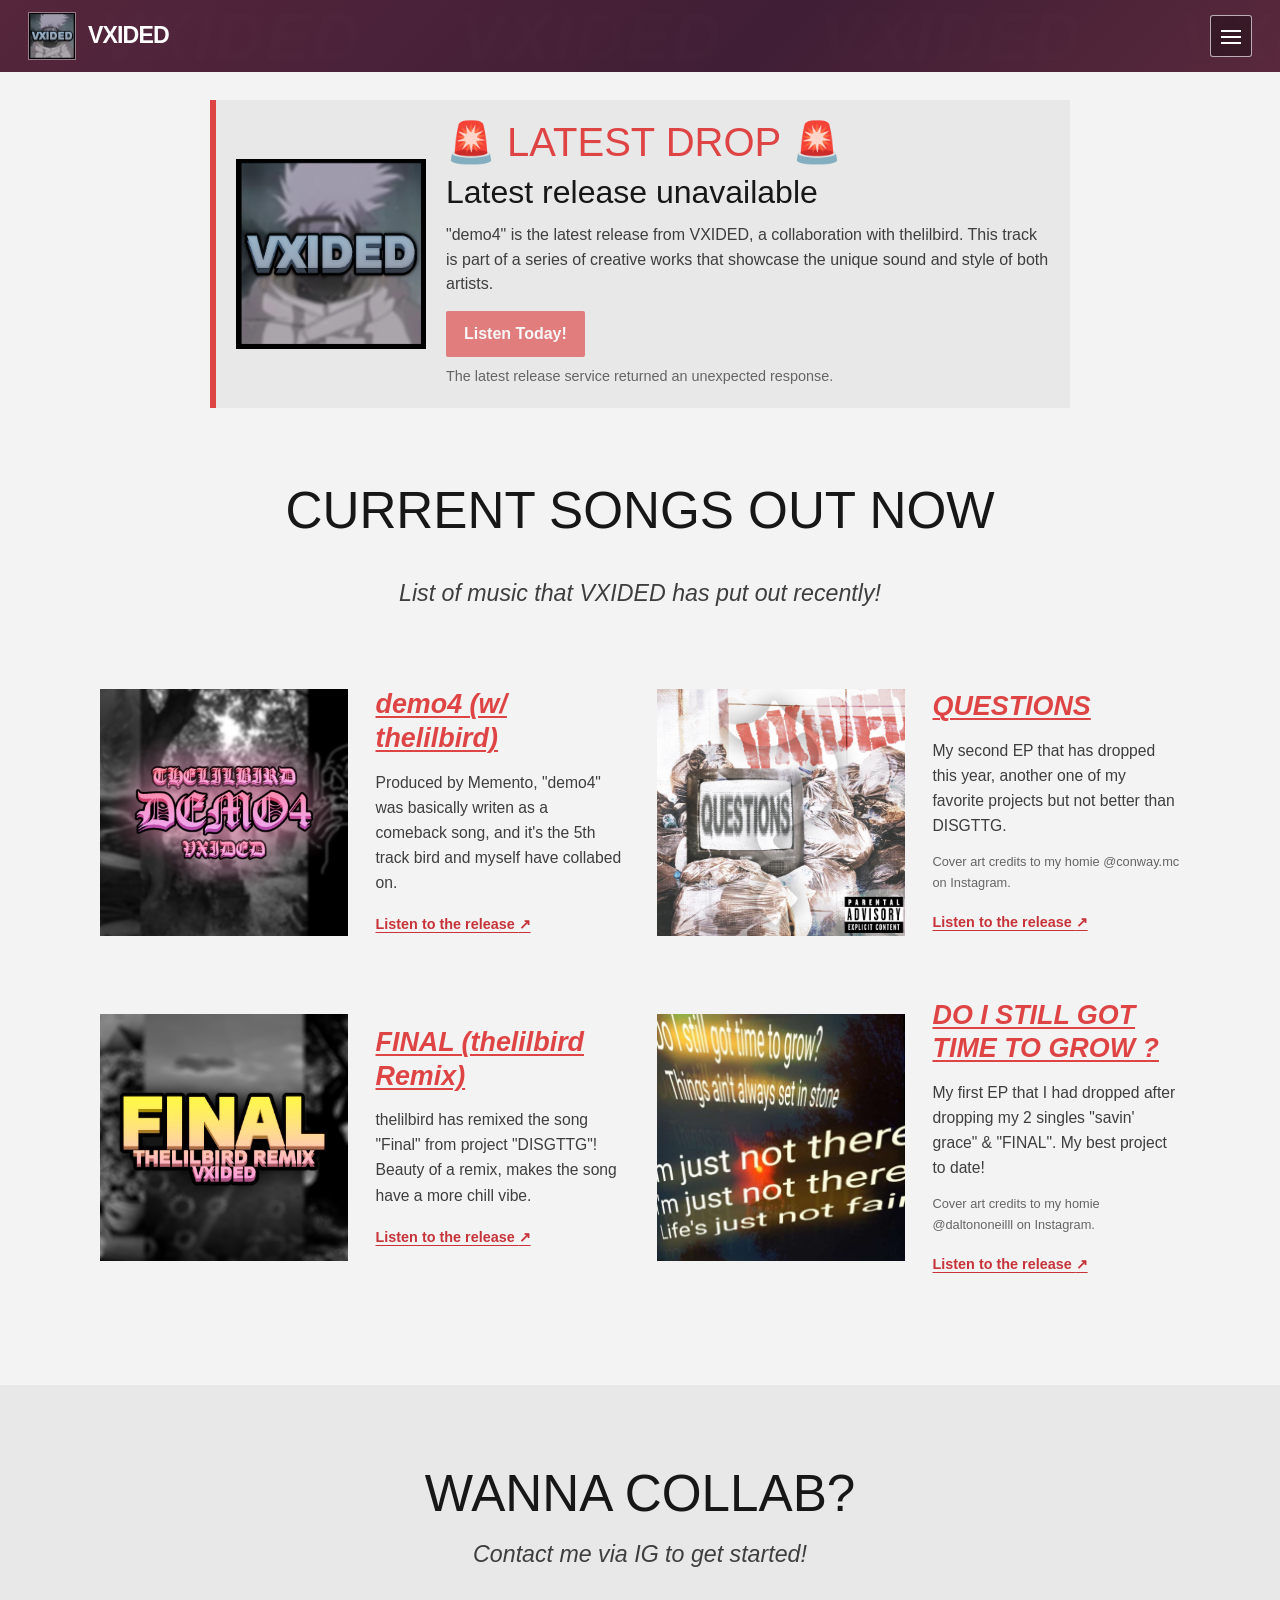
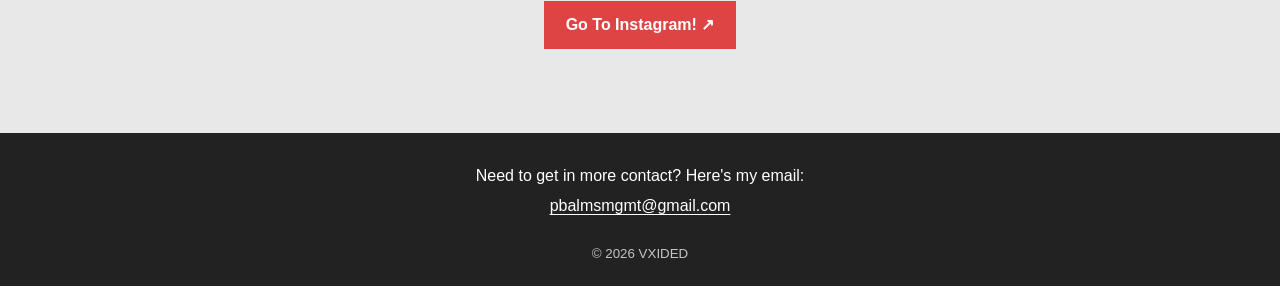
==== commit d03aed96: "Add files via upload" ====
--- a/VXIDED-s-Website/index.html
+++ b/VXIDED-s-Website/index.html
@@ -60,10 +60,10 @@
             <h3 data-latest-title>Checking for the latest release...</h3>
             <time class="latest-drop-date" data-latest-date hidden></time>
             <p class="latest-drop-description" data-latest-description>
-              "demo4" is the latest release from VXIDED, a collaboration with thelilbird. This track is part of a series of creative works that showcase the unique sound and style of both artists."
+              "demo4" is the latest release from VXIDED, a collaboration with thelilbird. This track is part of a series of creative works that showcase the unique sound and style of both artists.
             </p>
             <button class="latest-drop-button" type="button" data-open-platforms disabled>
-              Choose your streaming platform
+              Listen Today!
             </button>
             <p class="latest-drop-status" data-latest-status role="status" aria-live="polite">
               Checking Spotify and Apple Music...
@@ -79,7 +79,7 @@
           <form method="dialog">
             <button class="platform-dialog-close" type="submit" aria-label="Close">Close</button>
           </form>
-          <h2 id="streaming-platform-heading">Where do you listen most?</h2>
+          <h2 id="streaming-platform-heading">What's your main streaming platform?</h2>
           <div class="streaming-platform-options">
             <a class="streaming-platform-link" data-spotify-link hidden>Spotify</a>
             <a class="streaming-platform-link" data-apple-link hidden>Apple Music</a>
@@ -217,7 +217,7 @@
         <p>Contact me via IG to get started!</p>
         <a
           class="button-link"
-          href="https://www.instagram.com/wydkakashi/"
+          href="https://www.instagram.com/vx1ded_/"
           target="_blank"
           rel="noopener noreferrer"
         >Go To Instagram! <span aria-hidden="true">↗</span></a>
--- a/VXIDED-s-Website/styles.css
+++ b/VXIDED-s-Website/styles.css
@@ -293,15 +293,17 @@
 }
 
 .latest-drop-section {
-  padding: 48px 0 0;
+  padding: 28px 0 0;
 }
 
 .latest-drop-card {
   display: grid;
-  grid-template-columns: minmax(0, 340px) minmax(0, 1fr);
-  gap: 30px;
+  grid-template-columns: minmax(0, 190px) minmax(0, 1fr);
+  max-width: 860px;
+  gap: 20px;
   align-items: center;
-  padding: 28px;
+  margin: 0 auto;
+  padding: 20px;
   border-left: 6px solid var(--red);
   background: var(--surface);
 }
@@ -320,10 +322,10 @@
 }
 
 .latest-drop-label {
-  margin: 0 0 12px;
+  margin: 0 0 10px;
   color: var(--red);
   font-family: Impact, "Arial Narrow", sans-serif;
-  font-size: clamp(2rem, 4vw, 3rem);
+  font-size: clamp(1.8rem, 3.5vw, 2.5rem);
   font-weight: 500;
   line-height: 1.1;
 }
@@ -331,7 +333,7 @@
 .latest-drop-copy h3 {
   margin: 0;
   font-family: Impact, "Arial Narrow", sans-serif;
-  font-size: clamp(1.7rem, 3vw, 2.5rem);
+  font-size: clamp(1.5rem, 2.5vw, 2.1rem);
   font-weight: 500;
   line-height: 1.15;
   overflow-wrap: anywhere;
@@ -339,15 +341,15 @@
 
 .latest-drop-date {
   display: block;
-  margin-top: 12px;
+  margin-top: 8px;
   color: var(--muted);
-  font-size: 0.9rem;
+  font-size: 0.85rem;
 }
 
 .latest-drop-description {
-  margin: 18px 0 0;
+  margin: 12px 0 0;
   color: var(--secondary-ink);
-  line-height: 1.7;
+  line-height: 1.55;
 }
 
 .latest-drop-button,
@@ -355,8 +357,8 @@
   display: inline-flex;
   align-items: center;
   justify-content: center;
-  margin-top: 20px;
-  padding: 12px 20px;
+  margin-top: 14px;
+  padding: 10px 18px;
   border: 0;
   border-radius: 2px;
   background: var(--red);
@@ -382,7 +384,7 @@
 
 .latest-drop-status {
   min-height: 1.4em;
-  margin: 12px 0 0;
+  margin: 8px 0 0;
   color: var(--muted);
   font-size: 0.9rem;
 }
@@ -1052,18 +1054,31 @@
   }
 
   .latest-drop-section {
-    padding-top: 28px;
+    padding-top: 20px;
   }
 
   .latest-drop-card {
-    grid-template-columns: 1fr;
-    gap: 22px;
-    padding: 20px;
+    display: flow-root;
+    padding: 16px;
   }
 
   .latest-drop-artwork {
-    width: min(100%, 300px);
-    margin: 0 auto;
+    float: left;
+    width: 96px;
+    max-width: 40%;
+    margin: 0 12px 8px 0;
+  }
+
+  .latest-drop-label {
+    font-size: clamp(1.25rem, 5vw, 1.7rem);
+  }
+
+  .latest-drop-copy h3 {
+    font-size: clamp(1.3rem, 4vw, 1.7rem);
+  }
+
+  .latest-drop-description {
+    font-size: 0.92rem;
   }
 
   .streaming-platform-dialog {
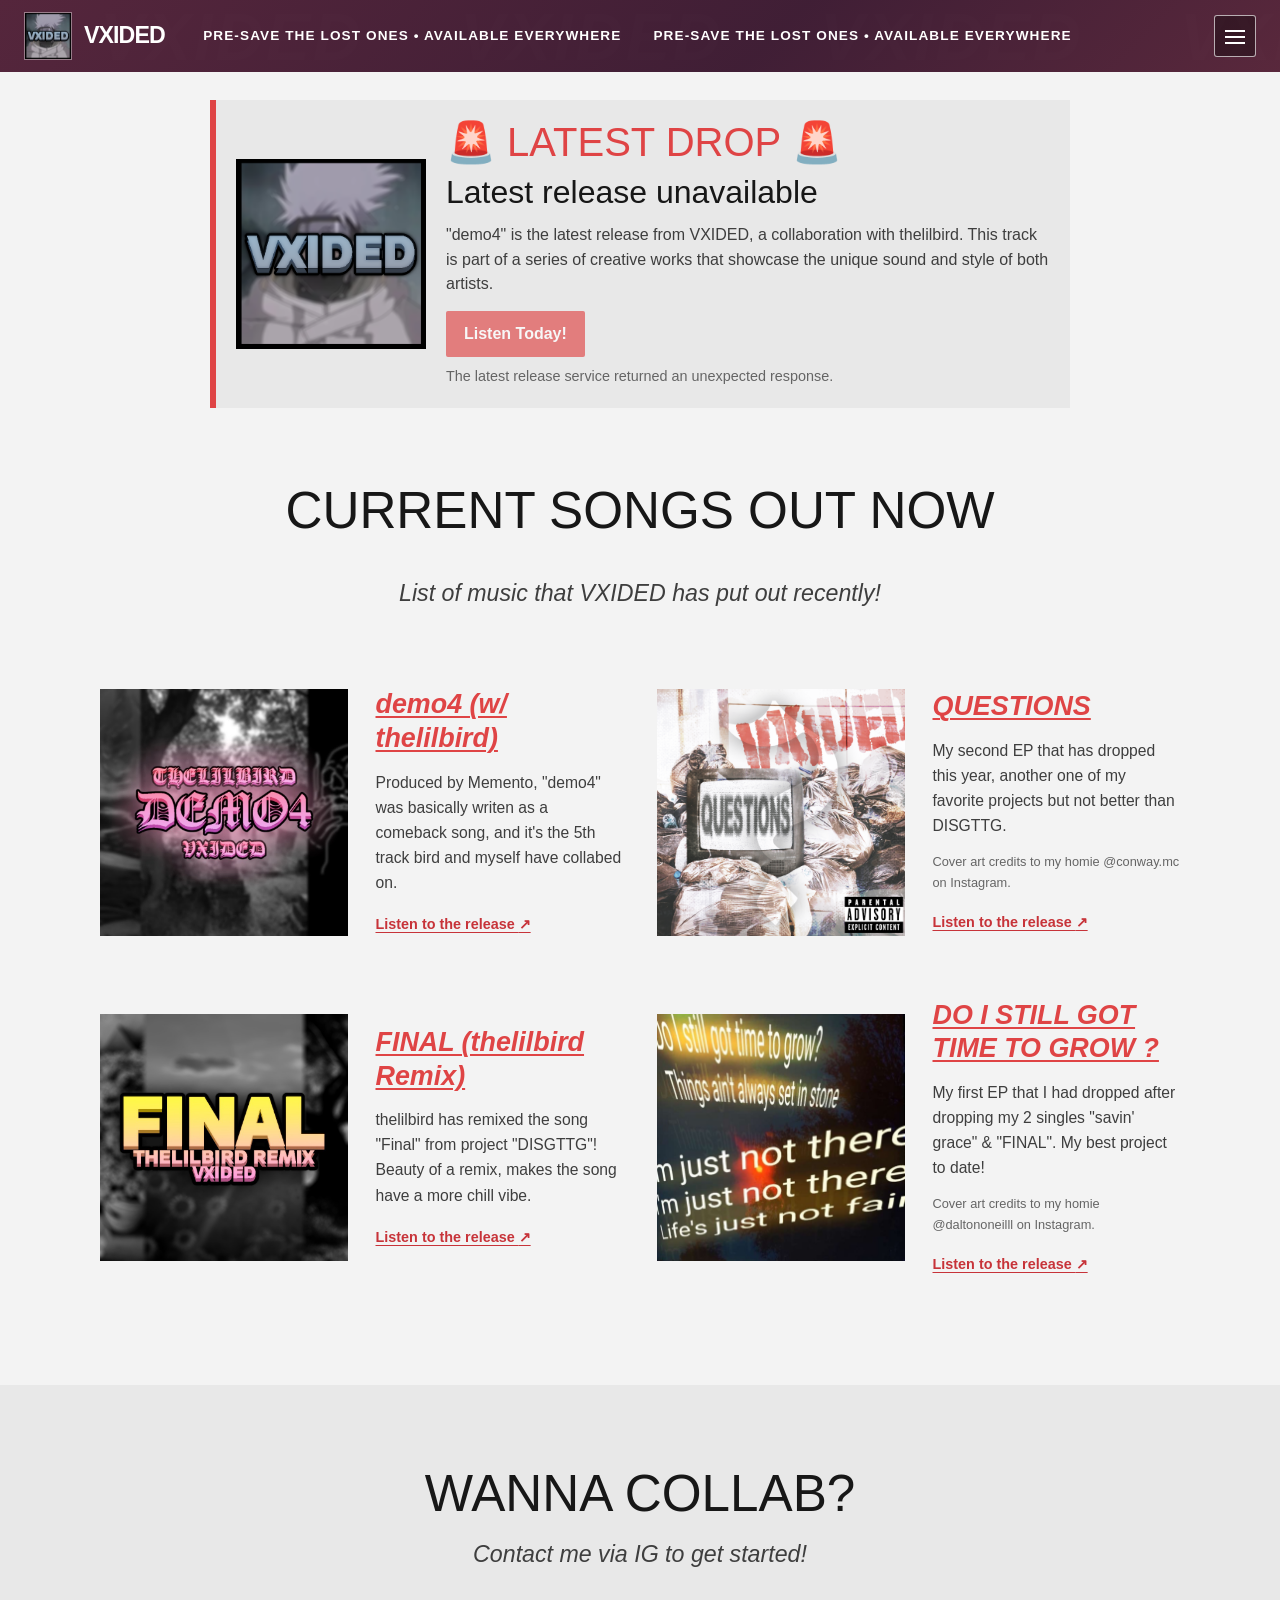
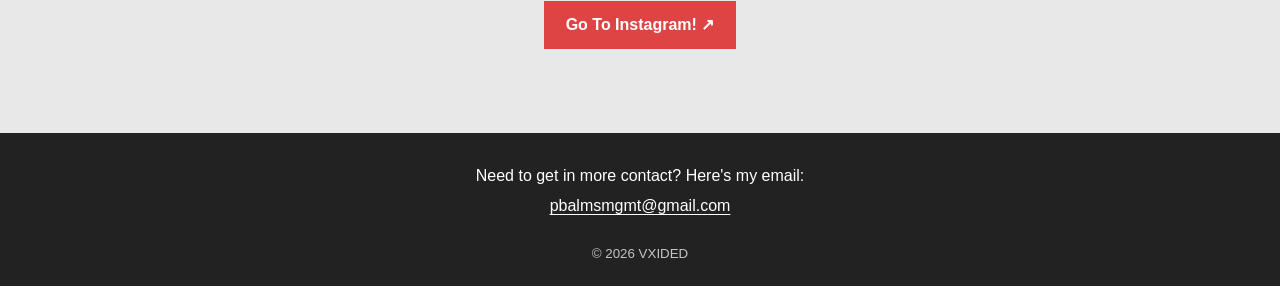
==== commit 9101b6e3: "Add files via upload hopefully this adds scrolling banner" ====
--- a/VXIDED-s-Website/index.html
+++ b/VXIDED-s-Website/index.html
@@ -17,6 +17,12 @@
       <a class="brand" href="home.html" aria-label="VXIDED home">
         <img src="assets/vxided-logo.jpg" alt="" />
         <span>VXIDED</span>
+      </a>
+      <a class="presave-banner" href="https://distrokid.com/hyperfollow/vxided/the-lost-ones-2?ref=release" target="_blank" rel="noopener noreferrer" aria-label="Pre-save THE LOST ONES on DistroKid. Available everywhere.">
+        <div class="presave-banner-track" aria-hidden="true">
+          <span class="presave-banner-copy">PRE-SAVE THE LOST ONES &bull; AVAILABLE EVERYWHERE</span>
+          <span class="presave-banner-copy">PRE-SAVE THE LOST ONES &bull; AVAILABLE EVERYWHERE</span>
+        </div>
       </a>
       <button
         class="menu-toggle"
--- a/VXIDED-s-Website/styles.css
+++ b/VXIDED-s-Website/styles.css
@@ -48,12 +48,13 @@
   top: 0;
   left: 0;
   isolation: isolate;
-  display: flex;
+  display: grid;
   width: 100%;
   min-height: 72px;
   align-items: center;
-  justify-content: space-between;
-  padding: 8px max(28px, calc((100% - 1280px) / 2));
+  grid-template-columns: auto minmax(0, 1fr) auto;
+  gap: clamp(12px, 3vw, 40px);
+  padding: 8px 24px;
   background:
     linear-gradient(135deg, rgba(85, 38, 60, 0.96), rgba(63, 30, 53, 0.96) 60%, rgba(89, 40, 60, 0.96)),
     url("assets/vxided-pattern.svg") center / auto 82px repeat,
@@ -76,6 +77,41 @@
   height: 48px;
   border: 1px solid rgba(255, 255, 255, 0.4);
   object-fit: cover;
+}
+
+.presave-banner {
+  display: block;
+  min-width: 0;
+  overflow: hidden;
+  color: #fff;
+  font-size: 0.85rem;
+  font-weight: 700;
+  letter-spacing: 0.08em;
+  text-align: center;
+  text-decoration: none;
+  white-space: nowrap;
+}
+
+.presave-banner:focus-visible {
+  outline: 2px solid #fff;
+  outline-offset: 3px;
+}
+
+.presave-banner-track {
+  display: flex;
+  width: max-content;
+  animation: presave-marquee 20s linear infinite;
+}
+
+.presave-banner-copy {
+  flex: 0 0 auto;
+  padding-right: 2rem;
+}
+
+@keyframes presave-marquee {
+  to {
+    transform: translateX(-50%);
+  }
 }
 
 .site-navigation {
@@ -1021,10 +1057,12 @@
   .site-header {
     min-height: 64px;
     padding: 8px 16px;
+    gap: 12px;
   }
 
   .brand {
     font-size: 1.2rem;
+    gap: 8px;
   }
 
   .brand img {
@@ -1034,6 +1072,15 @@
 
   .menu-toggle {
     display: block;
+  }
+
+  .presave-banner {
+    font-size: 0.68rem;
+    letter-spacing: 0.04em;
+  }
+
+  .presave-banner-copy {
+    padding-right: 1.25rem;
   }
 
   .hero,
@@ -1175,6 +1222,22 @@
     scroll-behavior: auto;
   }
 
+  .presave-banner-track {
+    width: 100%;
+    animation: none;
+  }
+
+  .presave-banner-copy {
+    width: 100%;
+    overflow: hidden;
+    padding: 0;
+    text-overflow: ellipsis;
+  }
+
+  .presave-banner-copy + .presave-banner-copy {
+    display: none;
+  }
+
   *,
   *::before,
   *::after {
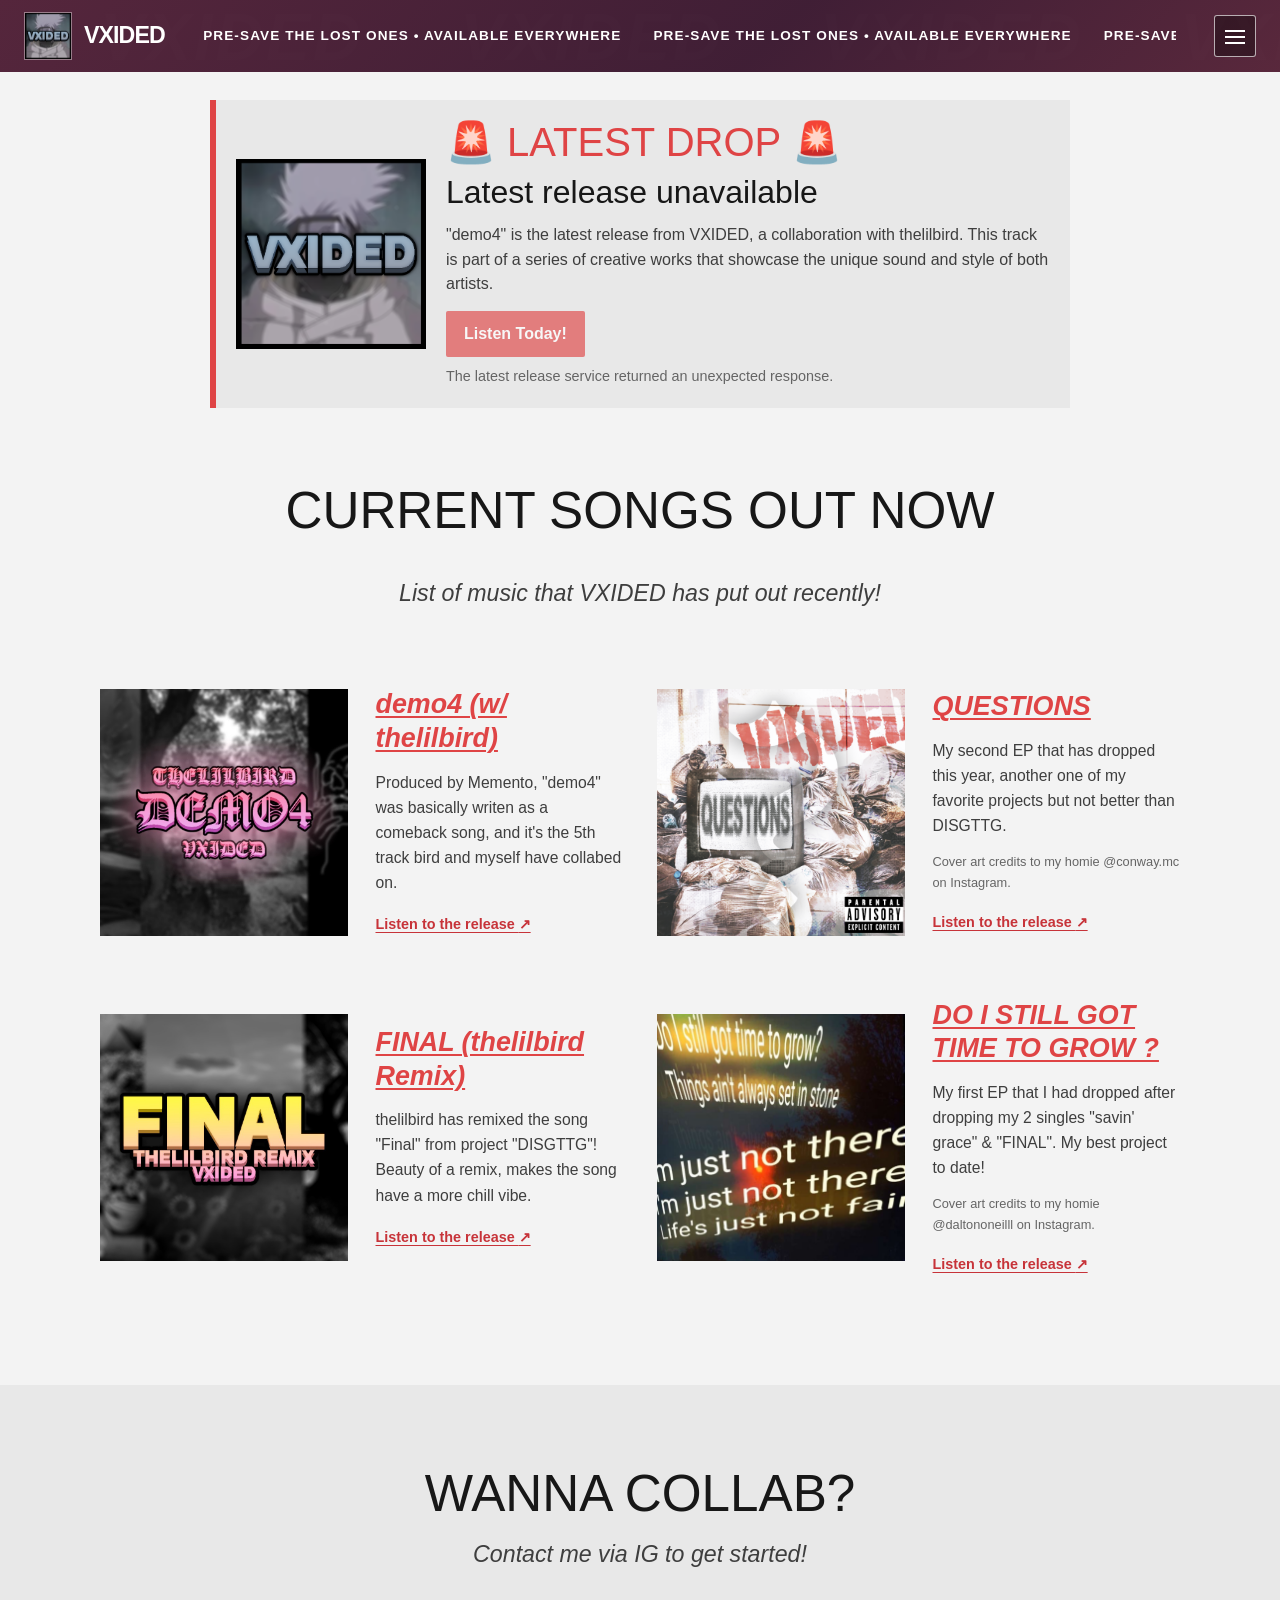
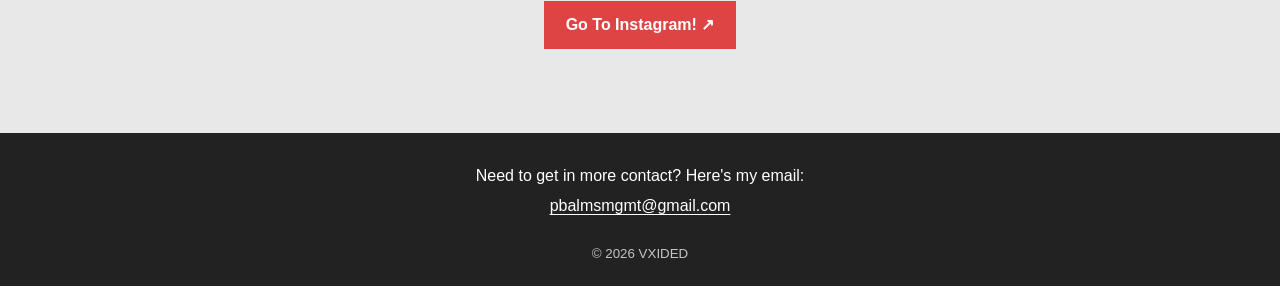
==== commit d17982c9: "Add files via upload fixed header" ====
--- a/VXIDED-s-Website/index.html
+++ b/VXIDED-s-Website/index.html
@@ -19,9 +19,13 @@
         <span>VXIDED</span>
       </a>
       <a class="presave-banner" href="https://distrokid.com/hyperfollow/vxided/the-lost-ones-2?ref=release" target="_blank" rel="noopener noreferrer" aria-label="Pre-save THE LOST ONES on DistroKid. Available everywhere.">
-        <div class="presave-banner-track" aria-hidden="true">
-          <span class="presave-banner-copy">PRE-SAVE THE LOST ONES &bull; AVAILABLE EVERYWHERE</span>
-          <span class="presave-banner-copy">PRE-SAVE THE LOST ONES &bull; AVAILABLE EVERYWHERE</span>
+        <div class="presave-banner-track">
+          <div class="presave-banner-group" aria-hidden="true">
+            <span class="presave-banner-copy">PRE-SAVE THE LOST ONES &bull; AVAILABLE EVERYWHERE</span>
+          </div>
+          <div class="presave-banner-group" aria-hidden="true">
+            <span class="presave-banner-copy">PRE-SAVE THE LOST ONES &bull; AVAILABLE EVERYWHERE</span>
+          </div>
         </div>
       </a>
       <button
--- a/VXIDED-s-Website/styles.css
+++ b/VXIDED-s-Website/styles.css
@@ -100,7 +100,12 @@
 .presave-banner-track {
   display: flex;
   width: max-content;
-  animation: presave-marquee 20s linear infinite;
+  animation: presave-marquee var(--presave-duration, 20s) linear infinite;
+}
+
+.presave-banner-group {
+  display: flex;
+  flex: 0 0 auto;
 }
 
 .presave-banner-copy {
@@ -1234,6 +1239,11 @@
     text-overflow: ellipsis;
   }
 
+  .presave-banner-group {
+    width: 100%;
+  }
+
+  .presave-banner-group:not(:first-child),
   .presave-banner-copy + .presave-banner-copy {
     display: none;
   }
